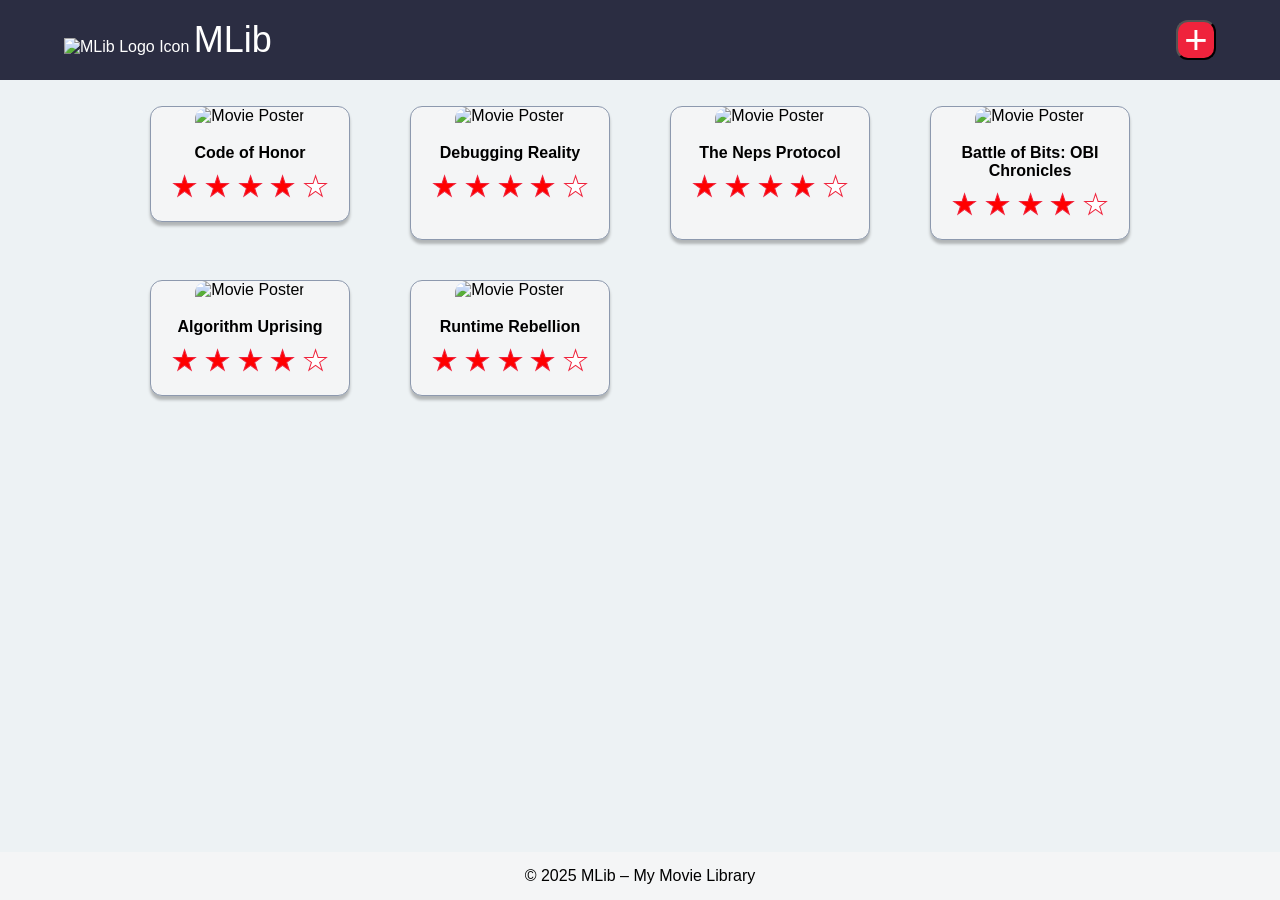
==== index.html @ 3f81409a "Alteração na estrutura principal, junto de acréscimos." ====
<!DOCTYPE html>
<html lang="en">

    <head>
        <meta charset="UTF-8">
        <meta name="viewport" content="width=device-width, initial-scale=1.0">
        <title>My Movie Library - Home</title>
        <link rel="stylesheet" href="css/style.css">
    </head>

    <body>
        <header>
            <div>
                <img src="assets/images/mlib-icon.svg" alt="MLib Logo Icon" height="32">
                <span>MLib</span>
            </div>

            <nav>
                <button class="add-button" aria-label="Add new movie review">+</button>
            </nav>
        </header>

        <main>
            <div class="movie-list-container">
                <a href="pages/details-code-of-honor.html" class="movie-card-link">
                    <div class="movie-card">
                        <img src="https://placehold.co/200x300" alt="Movie Poster">
                        <h3>Code of Honor</h3>
                        <div class="rating">
                            <span>★</span>
                            <span>★</span>
                            <span>★</span>
                            <span>★</span>
                            <span class="star-empty">★</span>
                        </div>
                    </div>
                </a>
            <div class="movie-card">
                <img src="https://placehold.co/200x300" alt="Movie Poster">
                <h3>Debugging Reality</h3>
                <div class="rating">
                    <span>★</span>
                    <span>★</span>
                    <span>★</span>
                    <span>★</span>
                    <span class="star-empty">★</span>
                </div>
            </div>
            <div class="movie-card">
                <img src="https://placehold.co/200x300" alt="Movie Poster">
                <h3>The Neps Protocol</h3>
                <div class="rating">
                    <span>★</span>
                    <span>★</span>
                    <span>★</span>
                    <span>★</span>
                    <span class="star-empty">★</span>
                </div>
            </div>
            <div class="movie-card">
                <img src="https://placehold.co/200x300" alt="Movie Poster">
                <h3>Battle of Bits: OBI Chronicles</h3>
                <div class="rating">
                    <span>★</span>
                    <span>★</span>
                    <span>★</span>
                    <span>★</span>
                    <span class="star-empty">★</span>
                </div>
            </div>
            <div class="movie-card">
                <img src="https://placehold.co/200x300" alt="Movie Poster">
                <h3>Algorithm Uprising</h3>
                <div class="rating">
                    <span>★</span>
                    <span>★</span>
                    <span>★</span>
                    <span>★</span>
                    <span class="star-empty">★</span>
                </div>
            </div>
            <div class="movie-card">
                <img src="https://placehold.co/200x300" alt="Movie Poster">
                <h3>Runtime Rebellion</h3>
                <div class="rating">
                    <span>★</span>
                    <span>★</span>
                    <span>★</span>
                    <span>★</span>
                    <span class="star-empty">★</span>
                </div>
            </div>
        </div>
        </main>

        <footer>
            <p>&copy; 2025 MLib &ndash; My Movie Library</p>
        </footer>
    </body>

</html>
---- css/style.css ----
* {
  margin: 0;
  padding: 0;
  box-sizing: border-box;
}

body {
  background-color: #edf2f4;
  font-family: Arial, Helvetica, sans-serif;
  color: #000000;
  display: flex;
  flex-direction: column;
  min-height: 100vh;
}

main {
  flex: 1;
}

header {
  background-color: #2b2d42;
  color: #ffffff;
  height: 80px;

  display: flex;
  justify-content: space-between;
  align-items: center;

  padding: 0 5%;
}

header span {
  font-size: 36px;
}

.add-button {
  background-color: #ef233c;
  color: #ffffff;
  width: 40px;
  height: 40px;
  font-size: 40px;
  border-radius: 12px;

  display: flex;
  align-items: center;
  justify-content: center;
  cursor: pointer;

  transition: background-color 0.3s ease-in-out;
}

.add-button:hover {
  background-color: #d0182f;
}

header a {
  text-decoration: none;
  color: inherit;
}

footer {
  background-color: #f4f5f6;
  text-align: center;
  font-size: 16px;
  padding: 15.25px;
}

.movie-list-container {
  padding: 26px 20px;
  max-width: 1020px;
  margin: 0 auto;

  display: flex;
  flex-wrap: wrap;
  row-gap: 40px;
  column-gap: 60px;
}

.movie-card {
  background-color: #f4f5f6;
  border: 1px solid #8d99ae;
  border-radius: 12px;
  width: 200px;
  text-align: center;
  box-shadow: 0px 4px 3px 0px #00000040;

  transition: box-shadow 0.3s ease-in-out;
  animation: fadeInUp 0.8s ease-out forwards;
}

.movie-card:hover {
  box-shadow: 0px 8px 16px 0px rgba(0, 0, 0, 0.2);
}

.movie-card img {
  width: 100%;
  height: 300px;
  border-radius: 12px 12px 0 0;
}

.movie-card h3 {
  font-weight: 700;
  font-size: 16px;
  margin-top: 19px;
}

.movie-card-link {
  color: inherit;
  text-decoration: none;
}

.rating {
  color: red;
  font-size: 28px;
  margin-top: 8px;
  margin-bottom: 18px;
  -webkit-text-stroke: 1px #ef233c;
}

.star-empty {
  color: white;
}

@keyframes fadeInUp {
  from {
    opacity: 0;
    transform: translateY(20px);
  }

  to {
    opacity: 1;
    transform: translateY(0);
  }
}

.form-page-container {
  max-width: 800px;
  margin: 60px auto;
}

.form-page-container h2 {
  text-align: center;
  margin-bottom: 20px;
  font-size: 36px;
  font-weight: 400;
}

.form-container {
  background-color: #f4f5f6;
  padding: 33px 61px;
  border-radius: 12px;
  box-shadow: 0px 4px 4px 0px #00000040;
}

.form-group {
  margin-bottom: 34px;
  display: flex;
  flex-direction: column;
}

.form-group label {
  font-size: 24px;
  margin-bottom: 6px;
}

.form-group input,
.form-group select,
.form-group textarea {
  width: 100%;
  padding: 12px;
  border: 1px solid #e8eaed;
  border-radius: 12px;
  font-size: 14px;
  font-size: 14px;
  color: #333;
  font-family: inherit;
}

.form-row {
  display: flex;
  gap: 20px;
}

.form-row .form-group {
  flex: 1;
}

.submit-button {
  width: 100%;
  padding: 12px;
  background-color: #2b2d42;
  color: white;
  border: none;
  border-radius: 12px;
  font-size: 20px;
  cursor: pointer;
  margin-top: 10px;
}


.movie-details-container {
  display: flex;
  align-items: flex-start;
  gap: 65px;

  max-width: 1200px;
  margin: 55px auto;

  background-color: #f4f5f6;
  padding: 86px 90px;
  border-radius: 12px;
  box-shadow: 0px 4px 4px 0px #00000040;
}

.movie-poster {
  flex-shrink: 0;
}

.movie-poster img {
  width: 380px;
  border-radius: 12px;
}

.movie-details-info h1 {
  font-size: 46px;
  margin-bottom: 30px;
}

.movie-details-info p {
  font-size: 22px;
  line-height: 1.5;
}

.movie-section {
  margin-bottom: 20px;
}

.rating-details {
  display: flex;
  align-items: baseline;

  gap: 12px;
}

.rating-details .rating {
  margin: 0;
}

.review-title {
  margin-bottom: 5px;
}

@media (max-width: 540px) {
  .movie-list-container {
    justify-content: center;
  }
  .form-page-container {
    margin: 30px auto;
    padding: 0 15px;
  }

  .form-page-container h2 {
    font-size: 30px;
  }

  .form-container {
    padding: 25px 20px;
  }

  .form-group label {
    font-size: 20px;
  }

  .form-row {
    flex-direction: column;
    gap: 0px;
  }

  .movie-details-container {
    flex-direction: column;
    align-items: center;
    gap: 20px;
    padding: 20px;
    margin: 30px 15px;
  }

  .movie-poster img {
    width: 100%;
    max-width: 280px;
  }

  .rating {
    font-size: 20px;
  }

  .movie-details-info h1 {
    font-size: 24px;
    text-align: center;
  }

  .movie-details-info p {
    font-size: 16px;
  }
}
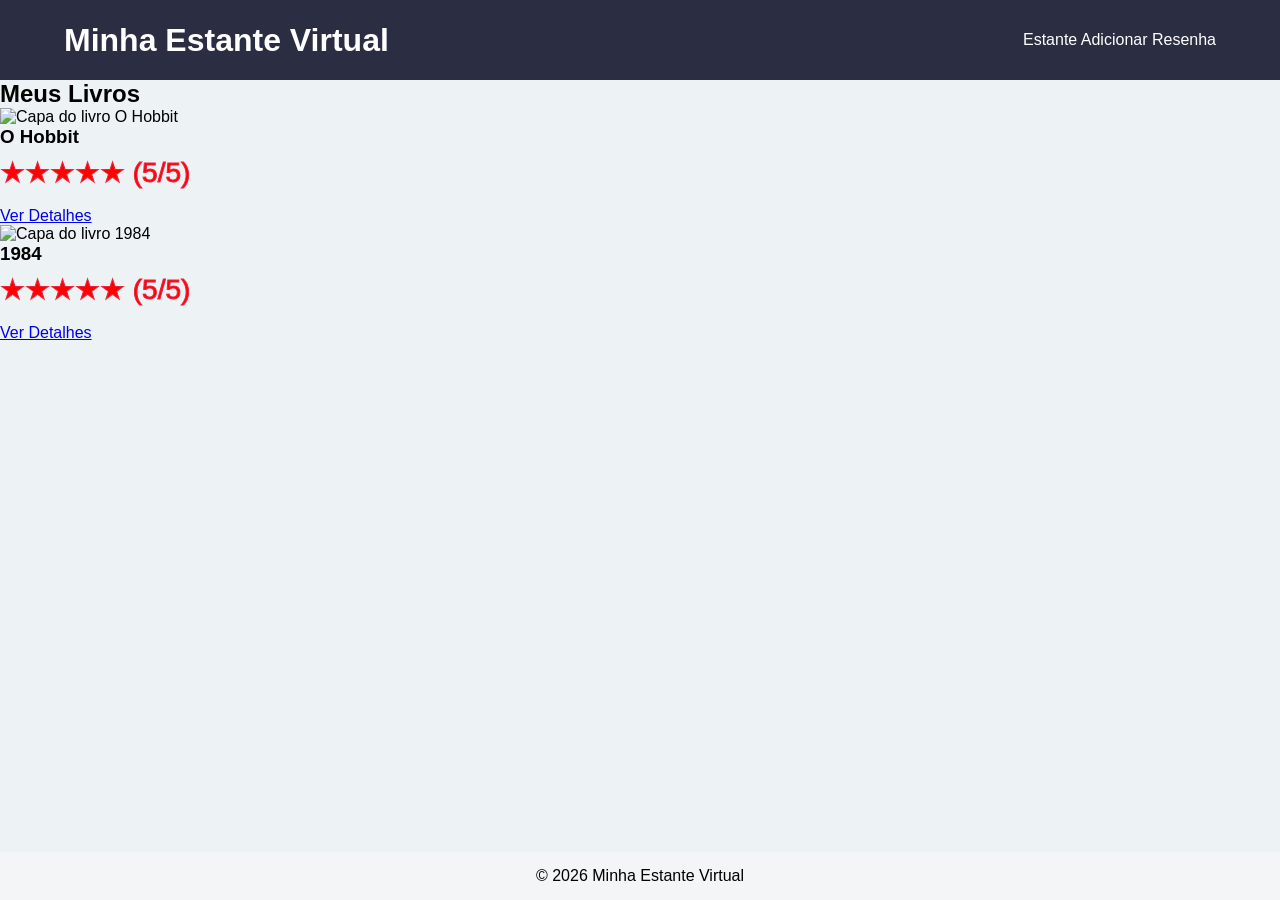
==== commit a7148ce8: "Add initial HTML structure for virtual bookshelf" ====
--- a/index.html
+++ b/index.html
@@ -1,101 +1,41 @@
 <!DOCTYPE html>
-<html lang="en">
+<html lang="pt-BR">
+<head>
+    <meta charset="UTF-8">
+    <meta name="viewport" content="width=device-width, initial-scale=1.0">
+    <title>Minha Estante Virtual</title>
+    <link rel="stylesheet" href="css/style.css">
+</head>
+<body>
+    <header>
+        <h1>Minha Estante Virtual</h1>
+        <nav>
+            <a href="index.html">Estante</a>
+            <a href="pages/add-book.html">Adicionar Resenha</a>
+        </nav>
+    </header>
+    <main>
+        <section class="shelf">
+            <h2>Meus Livros</h2>
+            <div class="card-container">
+                <article class="book-card">
+                    <img src="../assets/images/hobbit.jpg" alt="Capa do livro O Hobbit">
+                    <h3>O Hobbit</h3>
+                    <p class="rating">★★★★★ (5/5)</p>
+                    <a href="pages/book-details.html" class="btn-details">Ver Detalhes</a>
+                </article>
+                <article class="book-card">
+                    <img src="../assets/images/1984.jpg" alt="Capa do livro 1984">
+                    <h3>1984</h3>
+                    <p class="rating">★★★★★ (5/5)</p>
+                    <a href="pages/1984-details.html" class="btn-details">Ver Detalhes</a>
+                </article>
 
-    <head>
-        <meta charset="UTF-8">
-        <meta name="viewport" content="width=device-width, initial-scale=1.0">
-        <title>My Movie Library - Home</title>
-        <link rel="stylesheet" href="css/style.css">
-    </head>
-
-    <body>
-        <header>
-            <div>
-                <img src="assets/images/mlib-icon.svg" alt="MLib Logo Icon" height="32">
-                <span>MLib</span>
             </div>
-
-            <nav>
-                <button class="add-button" aria-label="Add new movie review">+</button>
-            </nav>
-        </header>
-
-        <main>
-            <div class="movie-list-container">
-                <a href="pages/details-code-of-honor.html" class="movie-card-link">
-                    <div class="movie-card">
-                        <img src="https://placehold.co/200x300" alt="Movie Poster">
-                        <h3>Code of Honor</h3>
-                        <div class="rating">
-                            <span>★</span>
-                            <span>★</span>
-                            <span>★</span>
-                            <span>★</span>
-                            <span class="star-empty">★</span>
-                        </div>
-                    </div>
-                </a>
-            <div class="movie-card">
-                <img src="https://placehold.co/200x300" alt="Movie Poster">
-                <h3>Debugging Reality</h3>
-                <div class="rating">
-                    <span>★</span>
-                    <span>★</span>
-                    <span>★</span>
-                    <span>★</span>
-                    <span class="star-empty">★</span>
-                </div>
-            </div>
-            <div class="movie-card">
-                <img src="https://placehold.co/200x300" alt="Movie Poster">
-                <h3>The Neps Protocol</h3>
-                <div class="rating">
-                    <span>★</span>
-                    <span>★</span>
-                    <span>★</span>
-                    <span>★</span>
-                    <span class="star-empty">★</span>
-                </div>
-            </div>
-            <div class="movie-card">
-                <img src="https://placehold.co/200x300" alt="Movie Poster">
-                <h3>Battle of Bits: OBI Chronicles</h3>
-                <div class="rating">
-                    <span>★</span>
-                    <span>★</span>
-                    <span>★</span>
-                    <span>★</span>
-                    <span class="star-empty">★</span>
-                </div>
-            </div>
-            <div class="movie-card">
-                <img src="https://placehold.co/200x300" alt="Movie Poster">
-                <h3>Algorithm Uprising</h3>
-                <div class="rating">
-                    <span>★</span>
-                    <span>★</span>
-                    <span>★</span>
-                    <span>★</span>
-                    <span class="star-empty">★</span>
-                </div>
-            </div>
-            <div class="movie-card">
-                <img src="https://placehold.co/200x300" alt="Movie Poster">
-                <h3>Runtime Rebellion</h3>
-                <div class="rating">
-                    <span>★</span>
-                    <span>★</span>
-                    <span>★</span>
-                    <span>★</span>
-                    <span class="star-empty">★</span>
-                </div>
-            </div>
-        </div>
-        </main>
-
-        <footer>
-            <p>&copy; 2025 MLib &ndash; My Movie Library</p>
-        </footer>
-    </body>
-
-</html>+        </section>
+    </main>
+    <footer>
+        <p>&copy; 2026 Minha Estante Virtual</p>
+    </footer>
+</body>
+</html>
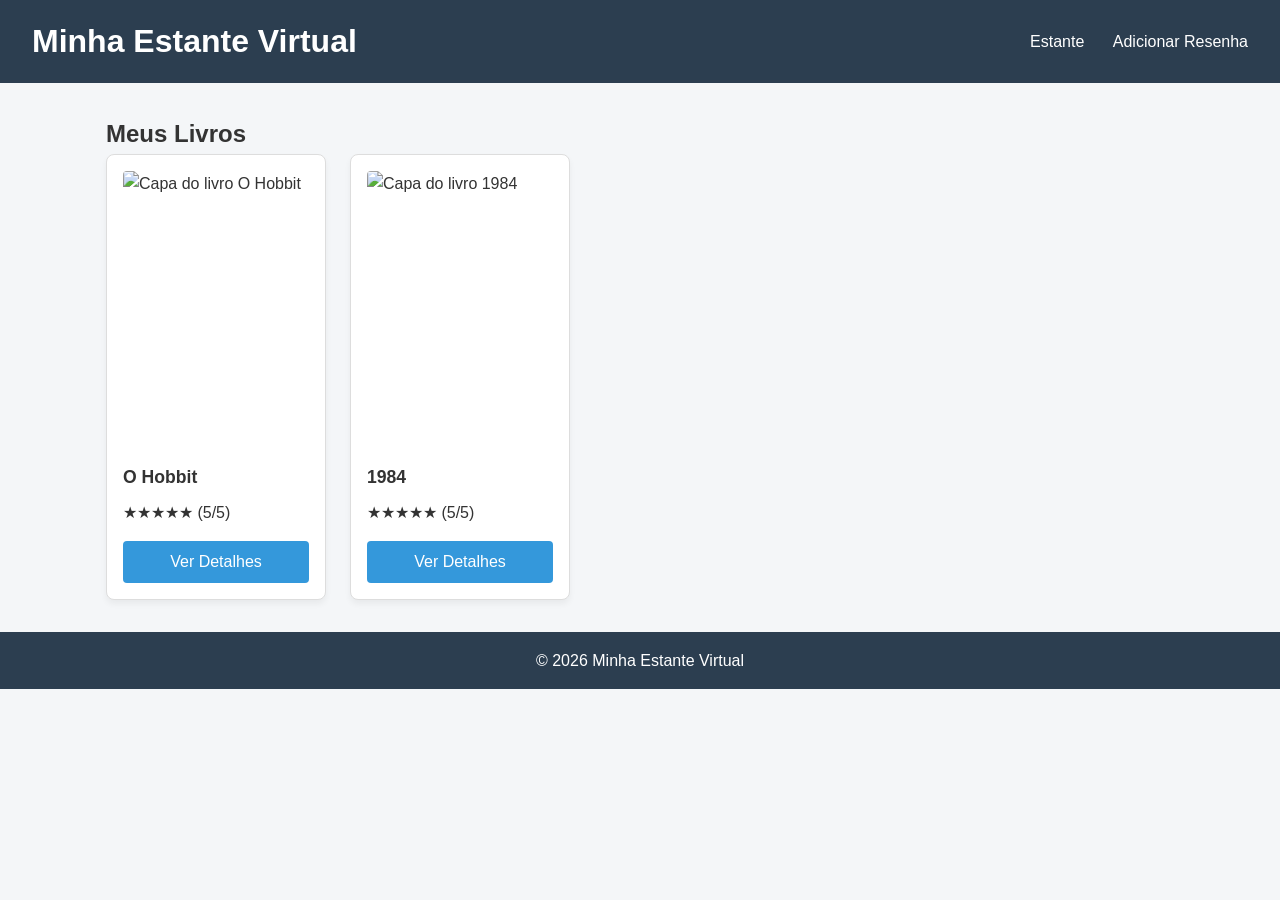
==== commit 9c32ef56: "Pending changes exported from your codespace" ====
--- a/index.html
+++ b/index.html
@@ -18,12 +18,16 @@
         <section class="shelf">
             <h2>Meus Livros</h2>
             <div class="card-container">
+                
+                <!-- Card do Livro 1: O Hobbit -->
                 <article class="book-card">
                     <img src="../assets/images/hobbit.jpg" alt="Capa do livro O Hobbit">
                     <h3>O Hobbit</h3>
                     <p class="rating">★★★★★ (5/5)</p>
                     <a href="pages/book-details.html" class="btn-details">Ver Detalhes</a>
                 </article>
+
+                <!-- Card do Livro 2: 1984 -->
                 <article class="book-card">
                     <img src="../assets/images/1984.jpg" alt="Capa do livro 1984">
                     <h3>1984</h3>
@@ -38,4 +42,4 @@
         <p>&copy; 2026 Minha Estante Virtual</p>
     </footer>
 </body>
-</html>
+</html>
--- a/css/style.css
+++ b/css/style.css
@@ -1,304 +1,209 @@
 * {
-  margin: 0;
-  padding: 0;
-  box-sizing: border-box;
+    box-sizing: border-box;
+    margin: 0;
+    padding: 0;
 }
 
 body {
-  background-color: #edf2f4;
-  font-family: Arial, Helvetica, sans-serif;
-  color: #000000;
-  display: flex;
-  flex-direction: column;
-  min-height: 100vh;
+    font-family: Arial, sans-serif;
+    line-height: 1.6;
+    color: #333;
+    background-color: #f4f6f8;
+}
+
+header {
+    background-color: #2c3e50;
+    color: #fff;
+    padding: 1rem 2rem;
+    display: flex;
+    justify-content: space-between;
+    align-items: center;
+    flex-wrap: wrap;
+}
+
+header h1 a, header nav a {
+    color: #fff;
+    text-decoration: none;
+    margin-left: 1.5rem;
+}
+
+header nav a:hover, header nav a:focus {
+    text-decoration: underline;
 }
 
 main {
-  flex: 1;
-}
-
-header {
-  background-color: #2b2d42;
-  color: #ffffff;
-  height: 80px;
-
-  display: flex;
-  justify-content: space-between;
-  align-items: center;
-
-  padding: 0 5%;
-}
-
-header span {
-  font-size: 36px;
-}
-
-.add-button {
-  background-color: #ef233c;
-  color: #ffffff;
-  width: 40px;
-  height: 40px;
-  font-size: 40px;
-  border-radius: 12px;
-
-  display: flex;
-  align-items: center;
-  justify-content: center;
-  cursor: pointer;
-
-  transition: background-color 0.3s ease-in-out;
-}
-
-.add-button:hover {
-  background-color: #d0182f;
-}
-
-header a {
-  text-decoration: none;
-  color: inherit;
+    max-width: 1100px;
+    margin: 2rem auto;
+    padding: 0 1rem;
 }
 
 footer {
-  background-color: #f4f5f6;
-  text-align: center;
-  font-size: 16px;
-  padding: 15.25px;
-}
-
-.movie-list-container {
-  padding: 26px 20px;
-  max-width: 1020px;
-  margin: 0 auto;
-
-  display: flex;
-  flex-wrap: wrap;
-  row-gap: 40px;
-  column-gap: 60px;
-}
-
-.movie-card {
-  background-color: #f4f5f6;
-  border: 1px solid #8d99ae;
-  border-radius: 12px;
-  width: 200px;
-  text-align: center;
-  box-shadow: 0px 4px 3px 0px #00000040;
-
-  transition: box-shadow 0.3s ease-in-out;
-  animation: fadeInUp 0.8s ease-out forwards;
-}
-
-.movie-card:hover {
-  box-shadow: 0px 8px 16px 0px rgba(0, 0, 0, 0.2);
-}
-
-.movie-card img {
-  width: 100%;
-  height: 300px;
-  border-radius: 12px 12px 0 0;
-}
-
-.movie-card h3 {
-  font-weight: 700;
-  font-size: 16px;
-  margin-top: 19px;
-}
-
-.movie-card-link {
-  color: inherit;
-  text-decoration: none;
-}
-
-.rating {
-  color: red;
-  font-size: 28px;
-  margin-top: 8px;
-  margin-bottom: 18px;
-  -webkit-text-stroke: 1px #ef233c;
-}
-
-.star-empty {
-  color: white;
-}
-
-@keyframes fadeInUp {
-  from {
-    opacity: 0;
-    transform: translateY(20px);
-  }
-
-  to {
-    opacity: 1;
-    transform: translateY(0);
-  }
-}
-
-.form-page-container {
-  max-width: 800px;
-  margin: 60px auto;
-}
-
-.form-page-container h2 {
-  text-align: center;
-  margin-bottom: 20px;
-  font-size: 36px;
-  font-weight: 400;
-}
-
-.form-container {
-  background-color: #f4f5f6;
-  padding: 33px 61px;
-  border-radius: 12px;
-  box-shadow: 0px 4px 4px 0px #00000040;
+    text-align: center;
+    padding: 1rem;
+    background-color: #2c3e50;
+    color: #fff;
+    margin-top: 2rem;
+}
+
+/* Cards da Estante */
+.card-container {
+    display: flex;
+    flex-wrap: wrap;
+    gap: 1.5rem;
+}
+
+.book-card {
+    background: #fff;
+    border: 1px solid #ddd;
+    border-radius: 8px;
+    padding: 1rem;
+    width: 220px;
+    box-shadow: 0 4px 6px rgba(0,0,0,0.05);
+    display: flex;
+    flex-direction: column;
+    justify-content: space-between;
+}
+
+.book-card img {
+    width: 100%;
+    height: 280px;
+    object-fit: cover;
+    border-radius: 4px;
+    margin-bottom: 0.8rem;
+}
+
+.book-card h3 {
+    font-size: 1.1rem;
+    margin-bottom: 0.5rem;
+}
+
+.btn-details {
+    display: inline-block;
+    margin-top: 1rem;
+    padding: 0.5rem;
+    background-color: #3498db;
+    color: white;
+    text-align: center;
+    text-decoration: none;
+    border-radius: 4px;
+}
+
+.btn-details:hover, .btn-details:focus {
+    background-color: #2980b9;
+}
+
+/* Detalhes do Livro */
+.book-details {
+    display: flex;
+    gap: 2rem;
+    background: #fff;
+    padding: 2rem;
+    border-radius: 8px;
+    box-shadow: 0 4px 6px rgba(0,0,0,0.05);
+}
+
+.book-cover-container img {
+    width: 250px;
+    border-radius: 4px;
+}
+
+.book-info {
+    flex: 1;
+}
+
+.book-info h2 {
+    margin-bottom: 1rem;
+}
+
+.book-info p {
+    margin-bottom: 0.5rem;
+}
+
+.review-text {
+    margin-top: 1.5rem;
+}
+
+.back-link {
+    display: inline-block;
+    margin-top: 1.5rem;
+    color: #3498db;
+    text-decoration: none;
+}
+
+.back-link:hover {
+    text-decoration: underline;
+}
+
+/* Formulário */
+.form-section {
+    background: #fff;
+    padding: 2rem;
+    border-radius: 8px;
+    box-shadow: 0 4px 6px rgba(0,0,0,0.05);
+}
+
+.notice {
+    background: #eef2f5;
+    padding: 0.8rem;
+    border-left: 4px solid #3498db;
+    margin-bottom: 1.5rem;
+    font-size: 0.95rem;
 }
 
 .form-group {
-  margin-bottom: 34px;
-  display: flex;
-  flex-direction: column;
+    margin-bottom: 1.2rem;
 }
 
 .form-group label {
-  font-size: 24px;
-  margin-bottom: 6px;
-}
-
-.form-group input,
-.form-group select,
+    display: block;
+    margin-bottom: 0.4rem;
+    font-weight: bold;
+}
+
+.form-group input, 
+.form-group select, 
 .form-group textarea {
-  width: 100%;
-  padding: 12px;
-  border: 1px solid #e8eaed;
-  border-radius: 12px;
-  font-size: 14px;
-  font-size: 14px;
-  color: #333;
-  font-family: inherit;
-}
-
-.form-row {
-  display: flex;
-  gap: 20px;
-}
-
-.form-row .form-group {
-  flex: 1;
-}
-
-.submit-button {
-  width: 100%;
-  padding: 12px;
-  background-color: #2b2d42;
-  color: white;
-  border: none;
-  border-radius: 12px;
-  font-size: 20px;
-  cursor: pointer;
-  margin-top: 10px;
-}
-
-
-.movie-details-container {
-  display: flex;
-  align-items: flex-start;
-  gap: 65px;
-
-  max-width: 1200px;
-  margin: 55px auto;
-
-  background-color: #f4f5f6;
-  padding: 86px 90px;
-  border-radius: 12px;
-  box-shadow: 0px 4px 4px 0px #00000040;
-}
-
-.movie-poster {
-  flex-shrink: 0;
-}
-
-.movie-poster img {
-  width: 380px;
-  border-radius: 12px;
-}
-
-.movie-details-info h1 {
-  font-size: 46px;
-  margin-bottom: 30px;
-}
-
-.movie-details-info p {
-  font-size: 22px;
-  line-height: 1.5;
-}
-
-.movie-section {
-  margin-bottom: 20px;
-}
-
-.rating-details {
-  display: flex;
-  align-items: baseline;
-
-  gap: 12px;
-}
-
-.rating-details .rating {
-  margin: 0;
-}
-
-.review-title {
-  margin-bottom: 5px;
-}
-
-@media (max-width: 540px) {
-  .movie-list-container {
-    justify-content: center;
-  }
-  .form-page-container {
-    margin: 30px auto;
-    padding: 0 15px;
-  }
-
-  .form-page-container h2 {
-    font-size: 30px;
-  }
-
-  .form-container {
-    padding: 25px 20px;
-  }
-
-  .form-group label {
-    font-size: 20px;
-  }
-
-  .form-row {
-    flex-direction: column;
-    gap: 0px;
-  }
-
-  .movie-details-container {
-    flex-direction: column;
-    align-items: center;
-    gap: 20px;
-    padding: 20px;
-    margin: 30px 15px;
-  }
-
-  .movie-poster img {
     width: 100%;
-    max-width: 280px;
-  }
-
-  .rating {
-    font-size: 20px;
-  }
-
-  .movie-details-info h1 {
-    font-size: 24px;
-    text-align: center;
-  }
-
-  .movie-details-info p {
-    font-size: 16px;
-  }
+    padding: 0.6rem;
+    border: 1px solid #ccc;
+    border-radius: 4px;
+}
+
+button[type="submit"] {
+    background-color: #27ae60;
+    color: white;
+    padding: 0.7rem 1.5rem;
+    border: none;
+    border-radius: 4px;
+    cursor: pointer;
+    font-size: 1rem;
+}
+
+button[type="submit"]:hover {
+    background-color: #219653;
+}
+
+@media (max-width: 768px) {
+    .book-details {
+        flex-direction: column;
+        align-items: center;
+    }
+
+    .book-cover-container img {
+        width: 200px;
+    }
+
+    header {
+        flex-direction: column;
+        align-items: flex-start;
+    }
+
+    header nav {
+        margin-top: 1rem;
+    }
+
+    header nav a {
+        margin-left: 0;
+        margin-right: 1rem;
+    }
 }
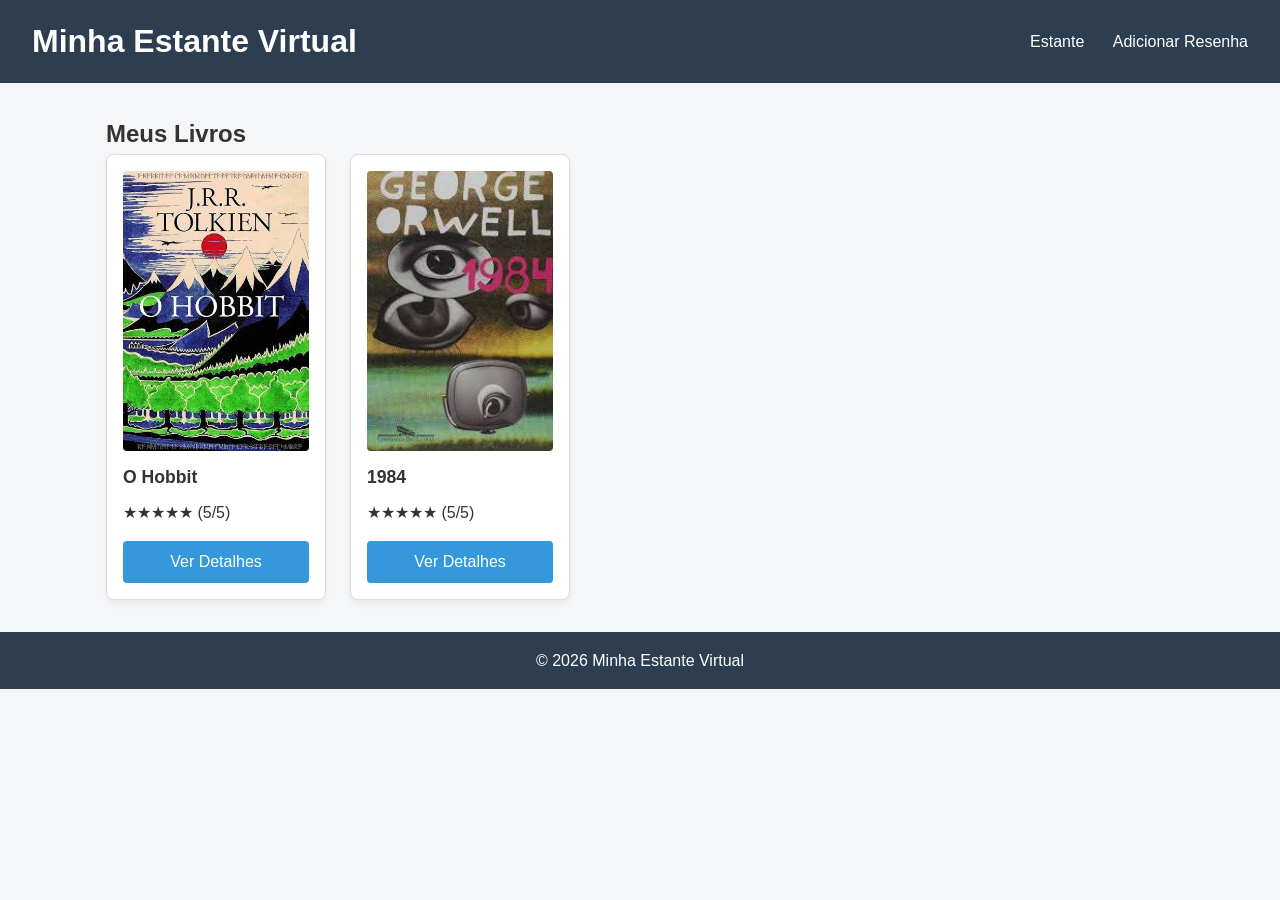
==== commit c17219f4: "Update image paths for book covers" ====
--- a/index.html
+++ b/index.html
@@ -18,18 +18,14 @@
         <section class="shelf">
             <h2>Meus Livros</h2>
             <div class="card-container">
-                
-                <!-- Card do Livro 1: O Hobbit -->
                 <article class="book-card">
-                    <img src="../assets/images/hobbit.jpg" alt="Capa do livro O Hobbit">
+                    <img src="assets/images/hobbit.jpg" alt="Capa do livro O Hobbit">
                     <h3>O Hobbit</h3>
                     <p class="rating">★★★★★ (5/5)</p>
                     <a href="pages/book-details.html" class="btn-details">Ver Detalhes</a>
                 </article>
-
-                <!-- Card do Livro 2: 1984 -->
                 <article class="book-card">
-                    <img src="../assets/images/1984.jpg" alt="Capa do livro 1984">
+                    <img src="assets/images/1984.jpg" alt="Capa do livro 1984">
                     <h3>1984</h3>
                     <p class="rating">★★★★★ (5/5)</p>
                     <a href="pages/1984-details.html" class="btn-details">Ver Detalhes</a>
@@ -42,4 +38,4 @@
         <p>&copy; 2026 Minha Estante Virtual</p>
     </footer>
 </body>
-</html>+</html>
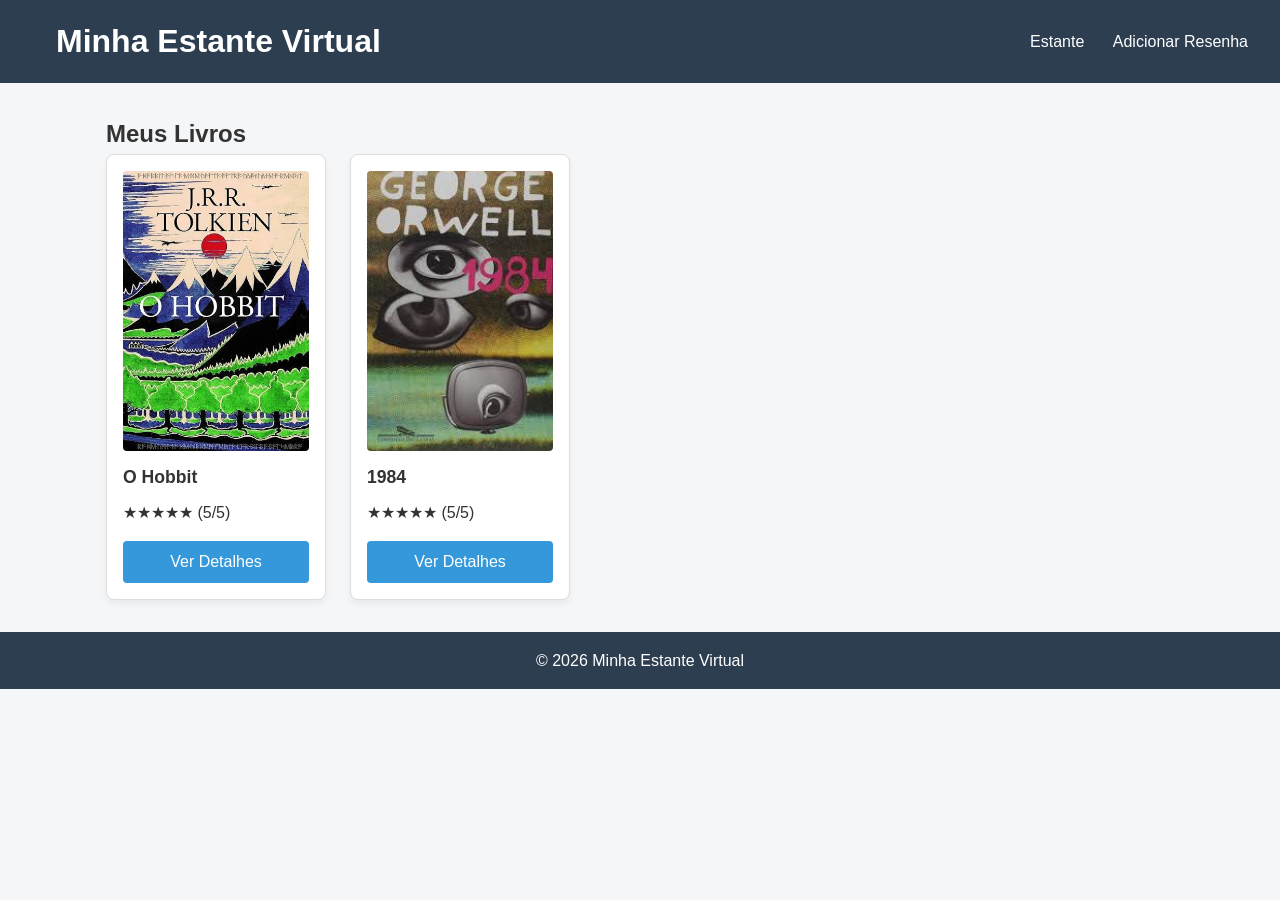
==== commit 6916ef66: "Make site title a link in index.html" ====
--- a/index.html
+++ b/index.html
@@ -8,7 +8,7 @@
 </head>
 <body>
     <header>
-        <h1>Minha Estante Virtual</h1>
+    <h1><a href="index.html">Minha Estante Virtual</a></h1>
         <nav>
             <a href="index.html">Estante</a>
             <a href="pages/add-book.html">Adicionar Resenha</a>
--- a/css/style.css
+++ b/css/style.css
@@ -27,7 +27,10 @@
     margin-left: 1.5rem;
 }
 
-header nav a:hover, header nav a:focus {
+header h1 a:hover, 
+header h1 a:focus, 
+header nav a:hover, 
+header nav a:focus {
     text-decoration: underline;
 }
 
@@ -45,7 +48,6 @@
     margin-top: 2rem;
 }
 
-/* Cards da Estante */
 .card-container {
     display: flex;
     flex-wrap: wrap;
@@ -206,4 +208,4 @@
         margin-left: 0;
         margin-right: 1rem;
     }
-}+}
